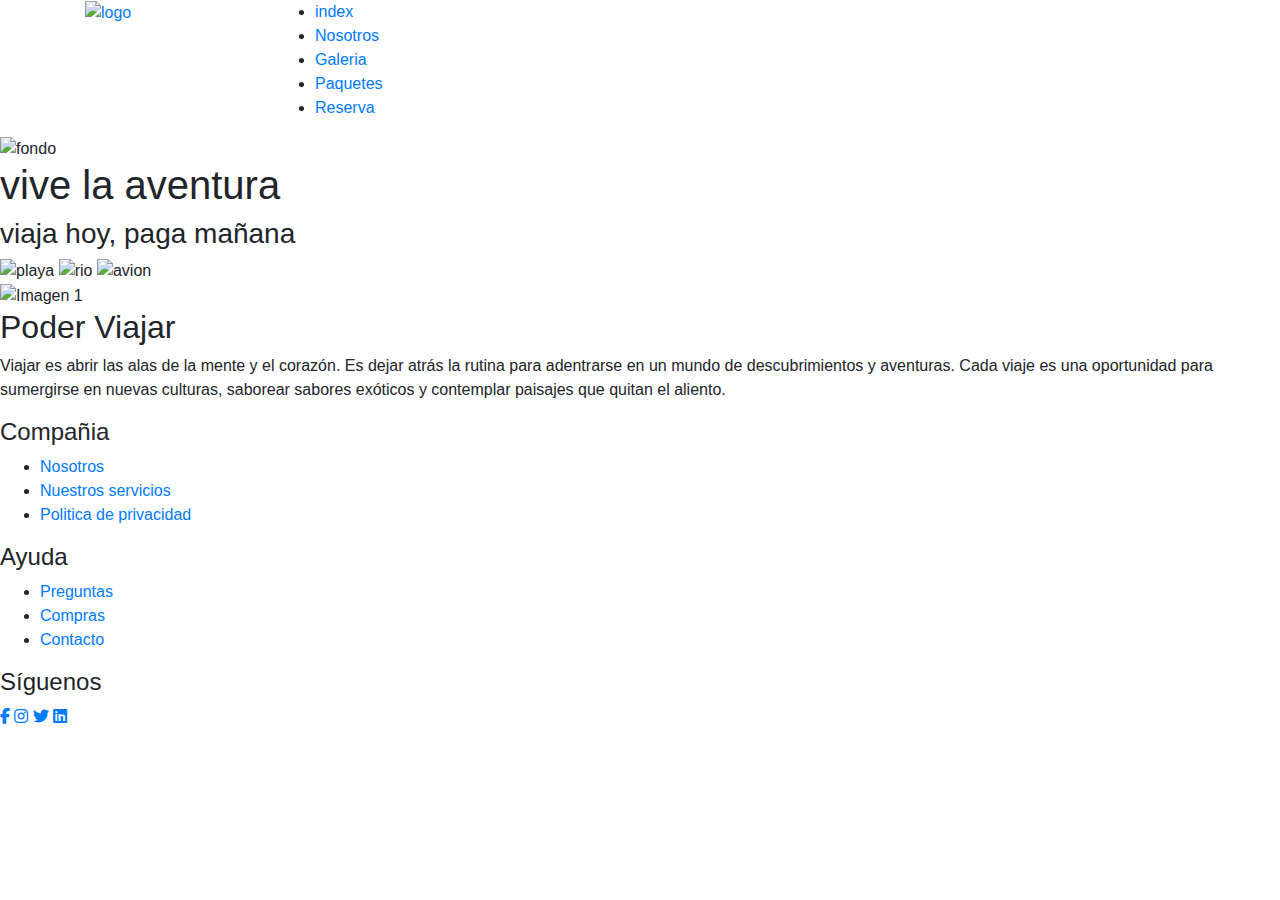
==== index.html @ 69944b61 "cambio index" ====
<!DOCTYPE html>
<html lang="es">
<head>
    <meta charset="UTF-8">
    <meta name="viewport" content="width=device-width, initial-scale=1.0">
    <title>index</title>
   
    <link rel="shortcut icon" href="../imagenes/logo.jpg" type="image/x-icon">
    <link rel="stylesheet" href="https://cdnjs.cloudflare.com/ajax/libs/font-awesome/6.2.1/css/all.min.css">
    <link rel="stylesheet" href="https://stackpath.bootstrapcdn.com/bootstrap/4.3.1/css/bootstrap.min.css" integrity="sha384-ggOyR0iXCbMQv3Xipma34MD+dH/1fQ784/j6cY/iJTQUOhcWr7x9JvoRxT2MZw1T" crossorigin="anonymous">
    <link rel="stylesheet" href="../turismo2.0/css/inicio.css">
    <script src="https://stackpath.bootstrapcdn.com/bootstrap/4.3.1/js/bootstrap.min.js" integrity="sha384-JjSmVgyd0p3pXB1rRibZUAYoIIy6OrQ6VrjIEaFf/nJGzIxFDsf4x0xIM+B07jRM" crossorigin="anonymous"></script>


<body>
    <header>
        <div class="container">
          <div class="row">
            <div class="col-md-2">
              <a href="./index.html" target="_blank" class="logo">
                <img src="../turismo2.0/imagenes/logo.jpg" alt="logo">
              </a>
            </div>
            <div class="col-md-10">
              <nav>
                <ul>
                  <li><a href="./index.html" target="blank" class="index-link">index</a></li>
                  <li><a href="../turismo2.0/html/nosotros.html" target="blank" class="Nosotros-link">Nosotros</a></li>
                  <li><a href="../turismo2.0/html/galeria.html" target="blank" class="Galeria-link">Galeria</a></li>
                  <li><a href="../turismo2.0/html/paquetes.html" target="blank" class="Paquetes-link">Paquetes</a></li>
                  <li><a href="../turismo2.0/html/reserva.html" target="blank" class="Reserva">Reserva</a></li>
                </ul>
              </nav>
            </div>
          </div>
        </div>
      </header>


    
    <main >
        <section id="titulo1">
            <div class="imagen-con-titulo">
                <img src="../turismo2.0/imagenes/fondoDeInicio.jpeg" alt="fondo">
                <h1>vive la aventura</h1>
                <h3>viaja hoy, paga mañana</h3>
            </div>
        </section>

        <section id="4imagenes" class="grid">

            <div class="images">
            <img src="../turismo2.0/imagenes/4iamgene1.jpg"alt="playa">
            <img src="../turismo2.0/imagenes/4imagenes2.jpg" alt="rio">
            <img src="../turismo2.0/imagenes/4imagenes3.jpg" alt="avion">
            </div>
         </section>
        <section id="titulo2">
            <div class="containerTitulo2">
                <div class="imagen-con-titulo">
                    <img src="../turismo2.0/imagenes/titulo2.jpg" alt="Imagen 1">
                    <h2>Poder   Viajar</h2>
                </div>
                
                <p>
                    Viajar es abrir las alas de la mente y el corazón.
                    Es dejar atrás la rutina para adentrarse 
                    en un mundo de descubrimientos y aventuras. 
                    Cada viaje es una oportunidad para sumergirse en nuevas culturas, 
                    saborear sabores exóticos y contemplar paisajes que quitan el aliento.
                </p>
               
            </div>
        </section>


    </main>

    <footer class="footer">
        <div class="containerFooter">
            <div class="footer-row">
                <div class="footer-links">
                    <h4>Compañia</h4>
                    <ul>
                        <li><a href="#">Nosotros</a></li>
                        <li><a href="#">Nuestros servicios</a></li>
                        <li><a href="#">Politica de privacidad</a></li>
                    </ul>
                </div>
                <div class="footer-links">
                    <h4>Ayuda</h4>
                    <ul>
                        <li><a href="#">Preguntas</a></li>
                        <li><a href="#">Compras</a></li>
                        <li><a href="#">Contacto</a></li>
                    </ul>
                </div>
                <div class="footer-links">
                    <h4>Síguenos</h4>
                    <div class="social-link">
                        <a href="#"><i class="fab fa-facebook-f"></i></a>
                        <a href="#"><i class="fab fa-instagram"></i></a>
                        <a href="#"><i class="fab fa-twitter"></i></a>
                        <a href="#"><i class="fab fa-linkedin"></i></a>
                    </div>
                </div>
            </div>
        </div>
    </footer>
</body>
</html>
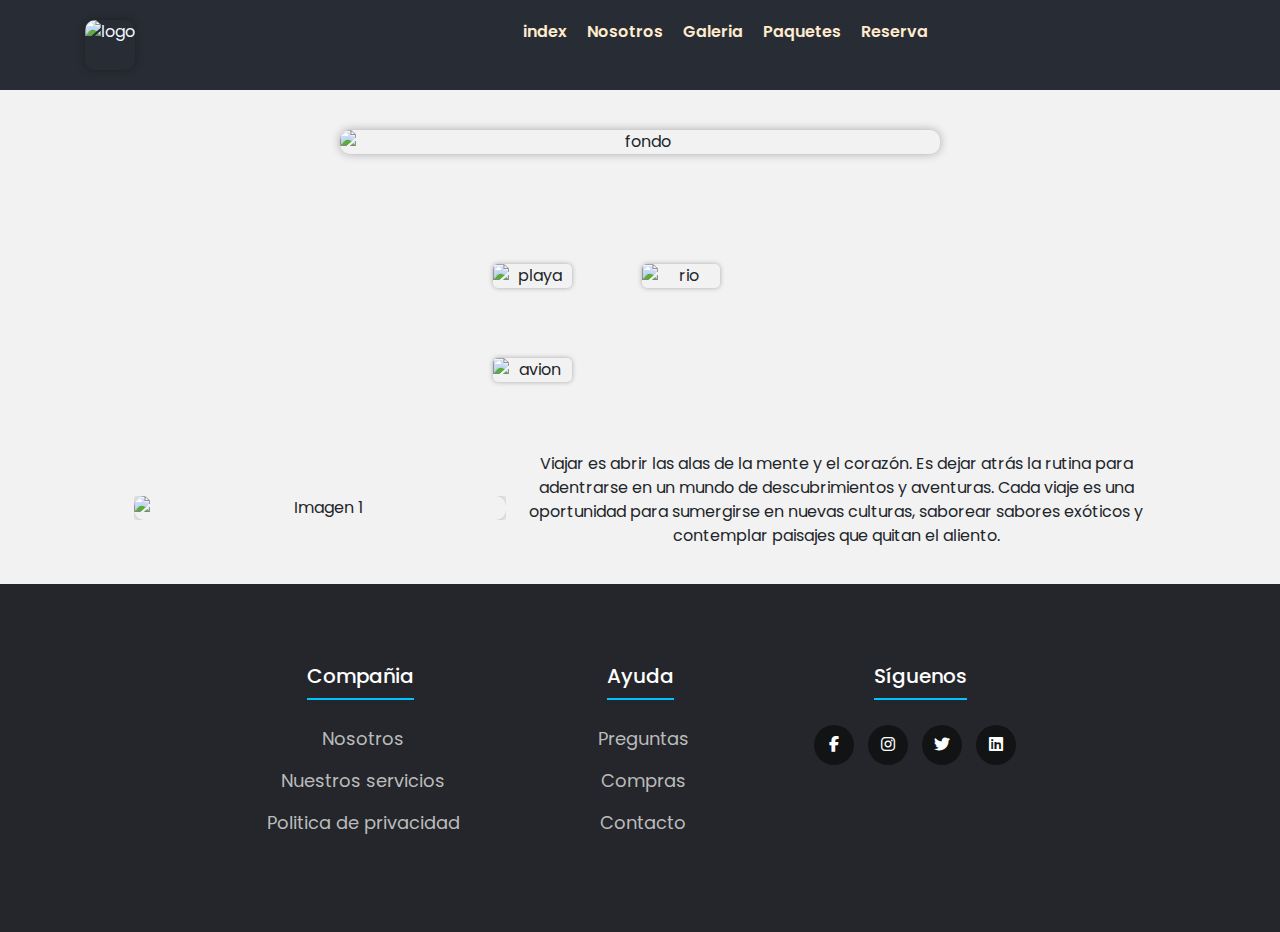
==== commit b0ce5a92: "cambiando css a uno solo" ====
--- a/index.html
+++ b/index.html
@@ -8,7 +8,7 @@
     <link rel="shortcut icon" href="../imagenes/logo.jpg" type="image/x-icon">
     <link rel="stylesheet" href="https://cdnjs.cloudflare.com/ajax/libs/font-awesome/6.2.1/css/all.min.css">
     <link rel="stylesheet" href="https://stackpath.bootstrapcdn.com/bootstrap/4.3.1/css/bootstrap.min.css" integrity="sha384-ggOyR0iXCbMQv3Xipma34MD+dH/1fQ784/j6cY/iJTQUOhcWr7x9JvoRxT2MZw1T" crossorigin="anonymous">
-    <link rel="stylesheet" href="../turismo2.0/css/inicio.css">
+    <link rel="stylesheet" href="./css/style.css">
     <script src="https://stackpath.bootstrapcdn.com/bootstrap/4.3.1/js/bootstrap.min.js" integrity="sha384-JjSmVgyd0p3pXB1rRibZUAYoIIy6OrQ6VrjIEaFf/nJGzIxFDsf4x0xIM+B07jRM" crossorigin="anonymous"></script>
 
 
@@ -25,10 +25,10 @@
               <nav>
                 <ul>
                   <li><a href="./index.html" target="blank" class="index-link">index</a></li>
-                  <li><a href="../turismo2.0/html/nosotros.html" target="blank" class="Nosotros-link">Nosotros</a></li>
-                  <li><a href="../turismo2.0/html/galeria.html" target="blank" class="Galeria-link">Galeria</a></li>
-                  <li><a href="../turismo2.0/html/paquetes.html" target="blank" class="Paquetes-link">Paquetes</a></li>
-                  <li><a href="../turismo2.0/html/reserva.html" target="blank" class="Reserva">Reserva</a></li>
+                  <li><a href="./html/nosotros.html" target="blank" class="Nosotros-link">Nosotros</a></li>
+                  <li><a href="./html/galeria.html" target="blank" class="Galeria-link">Galeria</a></li>
+                  <li><a href="./html/paquetes.html" target="blank" class="Paquetes-link">Paquetes</a></li>
+                  <li><a href="./html/reserva.html" target="blank" class="Reserva">Reserva</a></li>
                 </ul>
               </nav>
             </div>
--- a/css/style.css
+++ b/css/style.css
@@ -0,0 +1,482 @@
+/* Estilos generales */
+
+
+@import url('https://fonts.googleapis.com/css2?family=Poppins:ital,wght@0,100;0,200;0,300;0,400;0,500;0,600;0,700;0,800;0,900;1,100;1,200;1,300;1,400;1,500;1,600;1,700;1,800;1,900&family=Roboto:ital,wght@0,100;0,300;0,400;0,500;0,700;0,900;1,100;1,300;1,400;1,500;1,700;1,900&display=swap');
+
+
+*{
+    padding: 0;
+    margin: 0;
+    box-sizing: border-box;
+}
+
+
+body {
+    background-color: #f2f2f2; /* Fondo claro para toda la página */
+    font-family: "Poppins", sans-serif;
+    margin: 0;
+    text-align: center; /* Cambia todo el contenido del cuerpo para que esté centrado */
+    padding: 0; /* Asegura que no haya espacio alrededor del cuerpo */
+}
+
+a {
+    text-decoration: none;
+    color: aliceblue;
+}
+
+
+
+/*header estilos*/
+header {
+
+    min-height: 70px;
+    display: flex;
+    background-color: #282C34;
+    justify-content: center; /* Centra horizontalmente los elementos hijos */
+    align-items: center;
+    padding: 20px;
+}
+
+.logo img {
+    width: 50px;
+    height: 50px;
+    margin-right: 11px;
+}
+
+
+
+
+
+
+
+nav ul {
+    display: flex;
+    justify-content: center; /* Asegura que los enlaces de navegación estén centrados */
+    padding: 0;
+    list-style: none; /* Elimina los puntos de lista */
+}
+
+nav a {
+    font-weight: 600;
+    padding-right: 20px;
+    color: blanchedalmond;
+}
+
+@media (max-width: 800px) {
+    header {
+        flex-direction: column;
+    }
+    nav {
+        padding: 10px 0;
+    }
+}
+
+
+
+img {
+    border-radius: 10px;/*pone el borde circular la imagen*/
+    box-shadow: 0px 0px 10px rgba(0, 0, 0, 0.3);
+}
+
+
+
+
+/*grid de la section de las 4 imagenes*/
+.grid {
+    display: grid;
+    grid-template-columns: repeat(3, 1fr);
+    gap: 20px;
+    display: flex;
+    justify-content: center;
+    margin: 0 auto;
+    max-width: 800px; /*  un ancho máximo para que las imágenes no se estiren demasiado */
+    
+  }
+
+
+/* Estilos para las secciones */
+section {
+    padding: 20px;
+   
+    margin: 0;
+    border: none;
+}
+
+.containerTitulo2 {
+    display: flex;
+    flex-wrap: wrap;
+    justify-content: center;
+    align-items: center;
+  }
+  
+  
+  .containerTitulo2 p {
+    width: 50%; /* ajusta el ancho del texto */
+  }
+
+
+/* Eliminar bordes de imágenes */
+img {
+    border: none; /* Elimina cualquier borde */
+    display: block; /* Elimina el espacio debajo de la imagen */
+    
+}
+
+
+#titulo1 .imagen-con-titulo {
+    display: flex;
+    justify-content: center;
+    width: 100%;
+    padding: 20px;
+    position: relative; /* Asegura que el cuadrado esté posicionado en relación a la imagen */
+  }
+  
+  #titulo1 .imagen-con-titulo img {
+    max-width: 50%;
+    height: auto;
+  }
+
+  
+
+
+/* Estilos para contenedor de imagen con título */
+
+
+.imagen-con-titulo {
+    display: flex;
+    justify-content: center;
+    position: relative;
+    overflow: hidden;
+    width: 30%; /* Ajusta el ancho de la imagen con título */
+    margin-right: 20px; /* agrega un margen derecho para separar la imagen del texto */
+  
+}
+
+.imagen-con-titulo img {
+    width: 100%;
+    height: auto;
+    transition: transform .5s ease;
+    object-fit: cover;/* Ajusta la imagen para que se ajuste al tamaño del contenedor */
+}
+
+.imagen-con-titulo:hover img {
+    transform: scale(1.1);
+}
+
+.imagen-con-titulo h1 {
+    font-size: 36px; /* Ajusta el tamaño de la fuente del título h1 */
+    
+    z-index: 1; /* Asegura que el título h1 esté encima del título h3 */
+  }
+  
+  imagen-con-titulo h3 {
+    font-size: 24px; /* Ajusta el tamaño de la fuente del título h3 */
+    top: 10%; /* Ajusta la posición del título h3 */
+    
+  }
+
+.imagen-con-titulo h3, .imagen-con-titulo h2, .imagen-con-titulo h1 {
+    position: absolute; /* Posiciona los títulos dentro del contenedor */
+    color: white; /* Color del texto */
+    background-color: rgba(0, 0, 0, 0.5); /* Fondo semitransparente */
+    padding: 10px; /* Espacio alrededor del texto */
+    border-radius: 5px; /* Esquinas redondeadas */
+    text-align: center; /* Centra el texto */
+    width: 50%; /* Ajusta el ancho del texto */
+    left: 50%; /* Centra horizontalmente */
+    top: 50%;
+    transform: translateX(-50%,-50%); /* Ajuste de posición horizontal */
+    transform: translateY(-50%); /* Ajustamos la posición vertical */
+
+    opacity: 0;
+    transition: opacity .3s ease;
+   
+}
+
+.imagen-con-titulo:hover h1, .imagen-con-titulo:hover h2, .imagen-con-titulo:hover h3 {
+    opacity: 1;
+}
+.imagen-con-titulo h1 {
+    top: 50%; /* Ajusta la posición del h2 */
+    transform: translate(-50%, -50%); 
+}
+
+.imagen-con-titulo h3 {
+    top: 25%; /* Ajusta la posición del h2 */
+    transform: translate(-50%, -50%); /
+}
+
+.imagen-con-titulo h2 {
+    top: 50%; /* Ajusta la posición del h2 */
+    transform: translate(-50%, -50%); /* Centra tanto vertical como horizontalmente */
+    font-size: 24px; /* Ajusta el tamaño de la fuente del título */
+    margin-top: 20px;
+    font-size: 28px;
+}
+
+.imagen-con-titulo p {
+    position: absolute; /* Posiciona el texto dentro del contenedor */
+    bottom: 20px; /* Ajusta la posición del texto */
+    left: 20px; /* Ajusta la posición del texto */
+    font-size: 18px; /* Ajusta el tamaño de la fuente del texto */
+    color: #fff; /* Ajusta el color del texto */
+    text-align: left; /* Alinea el texto a la izquierda */
+    padding: 10px; /* Agrega espacio entre el texto y la imagen */
+    background-color: rgba(0, 0, 0, 0.5); /* Agrega un fondo semitransparente al texto */
+    border-radius: 5px; /* Agrega esquinas redondeadas al texto */
+  }
+  
+
+/* Media queries para ajustar el tamaño de los elementos según el tamaño de la pantalla */
+@media (max-width: 768px) {
+    .imagen-con-titulo {
+       width: 30%; /* Ajusta el ancho de la imagen */
+       height: 30%; /* Ajusta la altura de la imagen */
+     }
+    .imagen-con-titulo img {
+       width: 100%; /* Ajusta el ancho de la imagen */
+       height: 100%; /* Ajusta la altura de la imagen */
+     }
+    .imagen-con-titulo h1,.imagen-con-titulo h2,.imagen-con-titulo h3 {
+       font-size: 12px; /* Ajusta el tamaño de la fuente del título */
+     }
+    .imagen-con-titulo p {
+       font-size: 5px; /* Ajusta el tamaño de la fuente del texto */
+     }
+   }
+
+
+   @media (max-width: 480px) {
+    .imagen-con-titulo {
+       width: 100%; /* Ajusta el ancho de la imagen */
+       height: 100%; /* Ajusta la altura de la imagen */
+     }
+    .imagen-con-titulo img {
+       width: 100%; /* Ajusta el ancho de la imagen */
+       height: 100%; /* Ajusta la altura de la imagen */
+     }
+    .imagen-con-titulo h1,.imagen-con-titulo h2,.imagen-con-titulo h3 {
+       font-size: 14px; /* Ajusta el tamaño de la fuente del título */
+     }
+    .imagen-con-titulo p {
+       font-size: 5px; /* Ajusta el tamaño de la fuente del texto */
+     }
+   }
+
+.grid {
+    display: flex;
+    flex-wrap: wrap;
+    justify-content: center;
+    gap: 40px; /* Agrega un espacio entre las imágenes */
+  }
+  
+  .grid img {
+    width: 30%; /* Reduce el ancho de cada imagen para que quepan en la misma fila */
+    margin: 30px; /* Agrega un poco de espacio entre las imágenes */
+    border-radius: 5px;
+    box-shadow: 0px 0px 5px rgba(0, 0, 0, 0.3);
+  }
+
+/*imagenes segundo texto*/
+.images {
+    display: flex;
+    flex-wrap: wrap;
+    gap: 10px;
+    margin-top: 20px;
+}
+
+.images img {
+    width: calc(25% - 10px);
+    border-radius: 5px;
+    box-shadow: 0px 0px 5px rgba(0, 0, 0, 0.3);
+}
+
+
+
+
+
+
+
+
+
+
+/* nosotros */
+
+
+
+
+.contenedor-imagen-texto {
+    display: flex;
+    flex-direction: row;
+    align-items: center;
+    margin-bottom: 40px;
+    max-width: 1200px;
+    margin: 0 auto;
+    justify-content: flex-start;/* Ajusta los elementos a la derecha */
+    margin-left: 100px; /* Agrega un margen izquierdo de 50px */
+
+}
+
+.contenedor-imagen-texto img {
+    width: 300px; /* Reducimos el ancho de la imagen */
+    height: 200px; /* Reducimos la altura de la imagen */
+    object-fit: cover; /* Hacemos que la imagen se ajuste al tamaño del contenedor */
+    margin-right: 20px; /* Agregamos un margen derecho a la imagen para separarla del texto */
+    margin-right: 20px;
+    border-radius: 10px;
+    box-shadow: 0px 0px 10px rgba(0, 0, 0, 0.3)
+    
+}
+
+.texto-imagen {
+    flex: 1; /* Hacemos que el texto ocupe el espacio restante */
+    font-size:15px; /* Ajusta el tamaño del texto */
+    margin-bottom: 20px; /* Ajusta el margen inferior del texto */
+}
+
+.containerTitulo2 {
+    display: flex;
+    flex-wrap: wrap;
+    justify-content: center;
+    align-items: center;
+}
+
+
+.containerTitulo2 p {
+    width: 50%; /* Ajusta el ancho del texto */
+}
+
+.titulo2, .titulo3 {
+    display: grid;
+    grid-template-columns: 1fr;
+    align-items: center;
+    margin-bottom: 50px;
+    text-align:left; /* Ajusta el texto a la derecha */
+}
+
+
+.titulo2 img, .titulo3 img {
+    margin-bottom: 20px;
+}
+
+
+/* Footer */
+
+.footer{
+    background-color: #24262B;
+    padding: 80px;
+}
+
+.footer-row{
+    display: flex;
+    flex-wrap: wrap;
+}
+.footer-links{
+    width: 25%;
+    padding: 0 15px;
+}
+.footer-links h4{
+    font-size: 20px;
+    color: #FFFFFF;
+    margin-bottom: 25px;
+    font-weight: 500;
+    border-bottom: 2px solid #00C3FF;
+    padding-bottom: 10px;
+    display:inline-block ;
+}
+
+.footer-links ul li a
+{
+    font-size: 18px;
+    text-decoration: none;
+    color: #BBBBBB;
+    display: block;
+    margin-bottom:15PX ;
+    transition: all.3s ease;
+}
+.footer {
+    background-color: #24262B;
+    padding: 80px;
+    text-align: center; /* Centra el contenido del pie de página */
+}
+
+.footer-row {
+    display: flex;
+    flex-wrap: wrap;
+    justify-content: center; /* Centra las filas dentro del pie de página */
+}
+
+.footer-links {
+    width: 25%;
+    padding: 0 15px;
+}
+
+.footer-links h4 {
+    font-size: 20px;
+    color: #FFFFFF;
+    margin-bottom: 25px;
+    font-weight: 500;
+    border-bottom: 2px solid #00C3FF;
+    padding-bottom: 10px;
+}
+.footer-links ul {
+    list-style: none; /* Elimina los puntos de lista */
+    padding: 0;
+}
+
+.footer-links ul li a {
+    font-size: 18px;
+    text-decoration: none;
+    color: #BBBBBB;
+    display: block;
+    margin-bottom: 15px;
+    transition: all 0.3s ease;
+}
+
+.footer-links ul li {
+    color: #FFFFFF;
+    padding-left: 6px;
+}
+
+.social-link a {
+    display: inline-block;
+    min-height: 40px;
+    width: 40px;
+    background-color: rgba(0, 0, 0, 0.5);
+    margin: 0 10px 10px 0;
+    text-align: center;
+    line-height: 40px;
+    border-radius: 50%;
+    color: #FFFFFF;
+    transition: all 0.5s ease;
+}
+
+/* Estilos adicionales */
+.footer-links ul li a {
+    font-size: 18px;
+    color: #BBBBBB; /* Color del texto */
+    text-decoration: none; /* Sin subrayado */
+    display: block; /* Display en bloque */
+    margin-bottom: 15px; /* Margen inferior */
+    transition: all 0.3s ease; /* Transición suave */
+}
+
+.footer-links ul li a:hover {
+    color: #FFFFFF; /* Color del texto al pasar el ratón */
+}
+
+.social-link a:hover {
+    background-color: #00C3FF; /* Color de fondo al pasar el ratón */
+}
+
+@media (max-width: 991px) {
+    .footer-row {
+        text-align: center; /* Alineación del texto */
+    }
+    .footer-links {
+        width: 100%; /* Ancho completo */
+        margin-bottom: 30px; /* Margen inferior */
+    }
+}
+
+
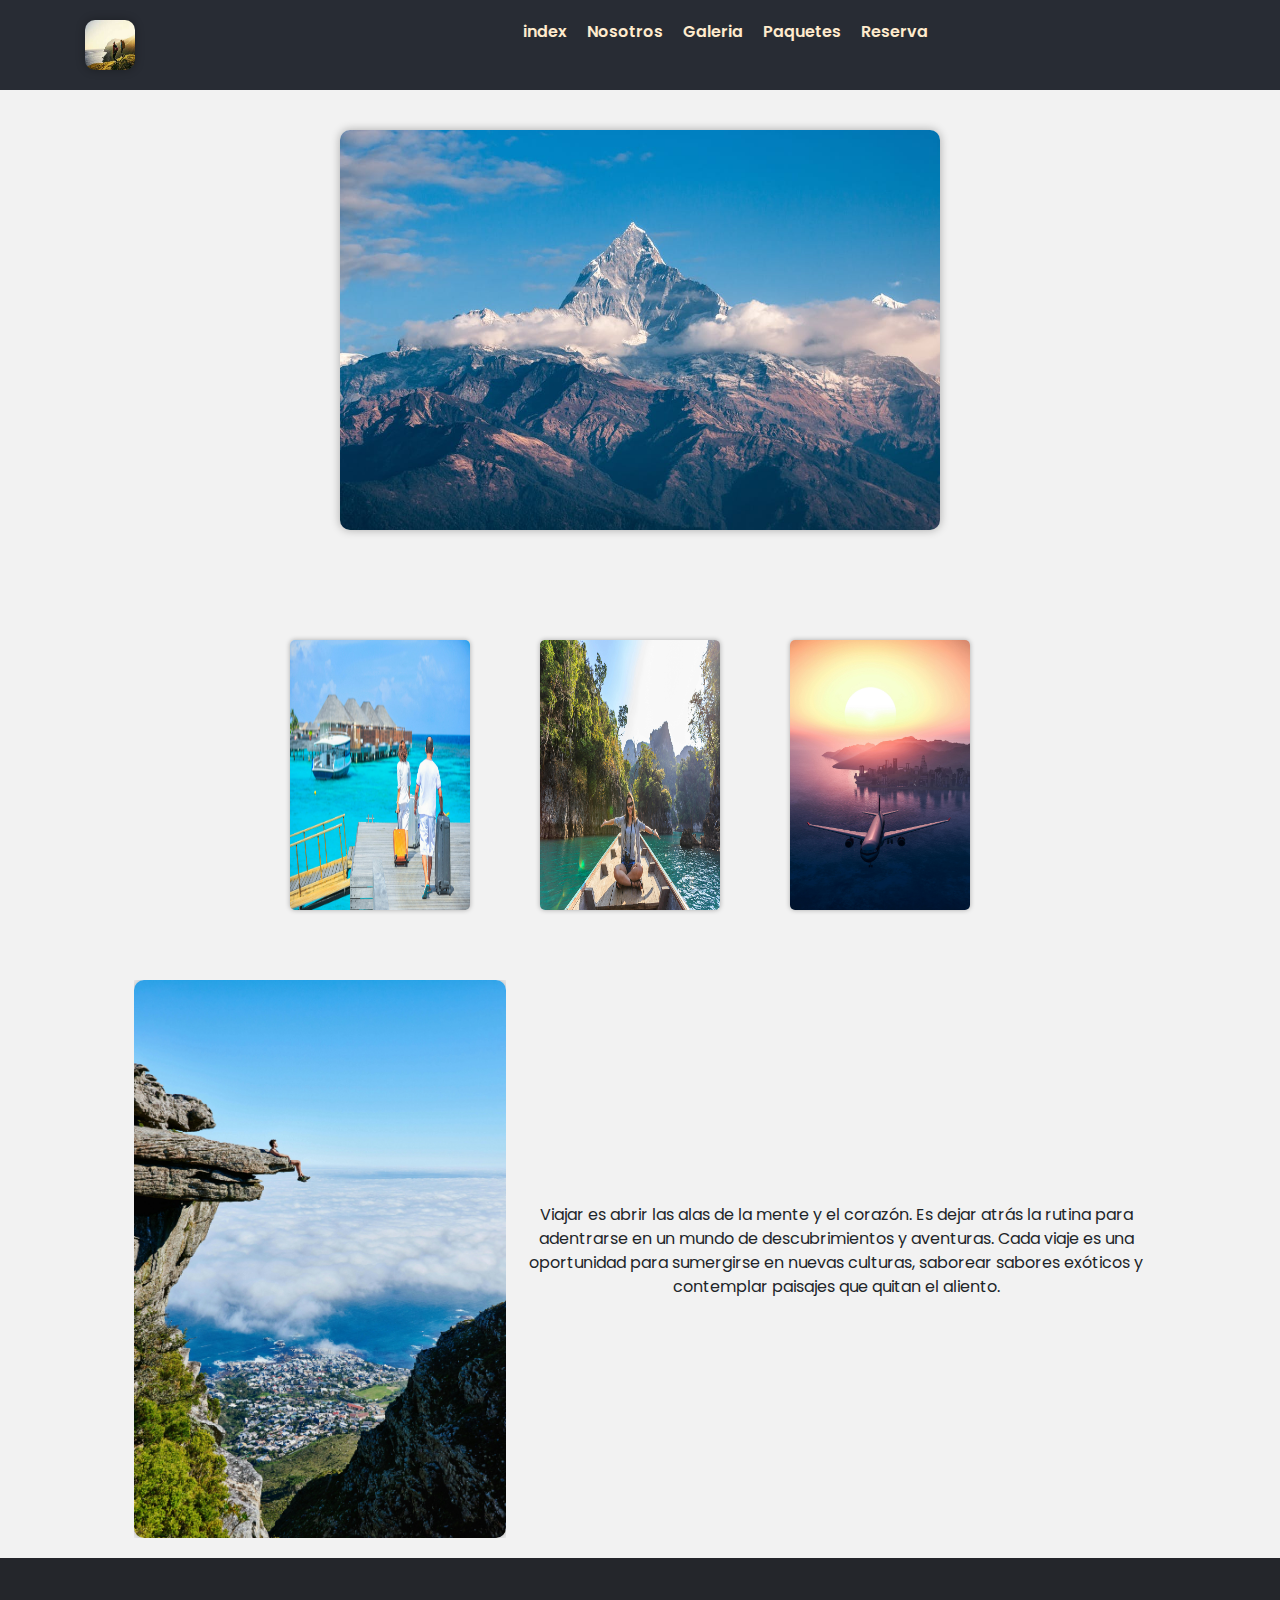
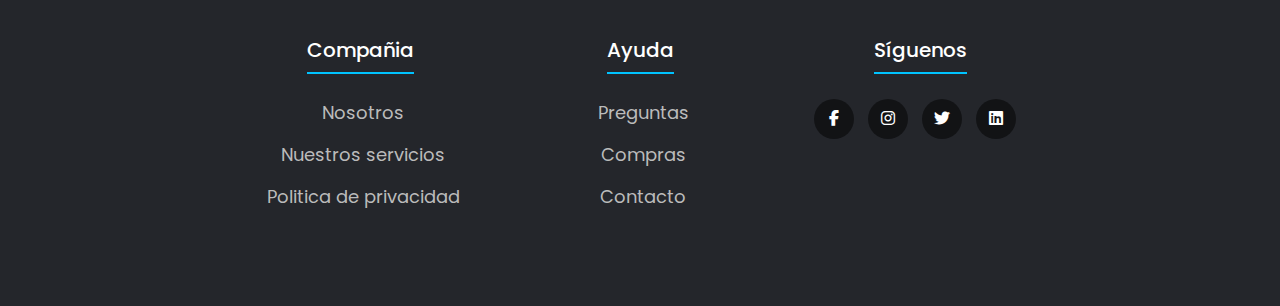
==== commit 05849298: "arreglando css" ====
--- a/index.html
+++ b/index.html
@@ -8,7 +8,7 @@
     <link rel="shortcut icon" href="../imagenes/logo.jpg" type="image/x-icon">
     <link rel="stylesheet" href="https://cdnjs.cloudflare.com/ajax/libs/font-awesome/6.2.1/css/all.min.css">
     <link rel="stylesheet" href="https://stackpath.bootstrapcdn.com/bootstrap/4.3.1/css/bootstrap.min.css" integrity="sha384-ggOyR0iXCbMQv3Xipma34MD+dH/1fQ784/j6cY/iJTQUOhcWr7x9JvoRxT2MZw1T" crossorigin="anonymous">
-    <link rel="stylesheet" href="./css/style.css">
+    <link rel="stylesheet" href="css/style.css">
     <script src="https://stackpath.bootstrapcdn.com/bootstrap/4.3.1/js/bootstrap.min.js" integrity="sha384-JjSmVgyd0p3pXB1rRibZUAYoIIy6OrQ6VrjIEaFf/nJGzIxFDsf4x0xIM+B07jRM" crossorigin="anonymous"></script>
 
 
@@ -18,7 +18,7 @@
           <div class="row">
             <div class="col-md-2">
               <a href="./index.html" target="_blank" class="logo">
-                <img src="../turismo2.0/imagenes/logo.jpg" alt="logo">
+                <img src="./imagenes/logo.jpg" alt="logo">
               </a>
             </div>
             <div class="col-md-10">
@@ -41,7 +41,7 @@
     <main >
         <section id="titulo1">
             <div class="imagen-con-titulo">
-                <img src="../turismo2.0/imagenes/fondoDeInicio.jpeg" alt="fondo">
+                <img src="./imagenes/fondoDeInicio.jpeg" alt="fondo">
                 <h1>vive la aventura</h1>
                 <h3>viaja hoy, paga mañana</h3>
             </div>
@@ -50,15 +50,15 @@
         <section id="4imagenes" class="grid">
 
             <div class="images">
-            <img src="../turismo2.0/imagenes/4iamgene1.jpg"alt="playa">
-            <img src="../turismo2.0/imagenes/4imagenes2.jpg" alt="rio">
-            <img src="../turismo2.0/imagenes/4imagenes3.jpg" alt="avion">
+            <img src="./imagenes/4iamgene1.jpg"alt="playa">
+            <img src=".//imagenes/4imagenes2.jpg" alt="rio">
+            <img src="./imagenes/4imagenes3.jpg" alt="avion">
             </div>
          </section>
         <section id="titulo2">
             <div class="containerTitulo2">
                 <div class="imagen-con-titulo">
-                    <img src="../turismo2.0/imagenes/titulo2.jpg" alt="Imagen 1">
+                    <img src="./imagenes/titulo2.jpg" alt="Imagen 1">
                     <h2>Poder   Viajar</h2>
                 </div>
                 
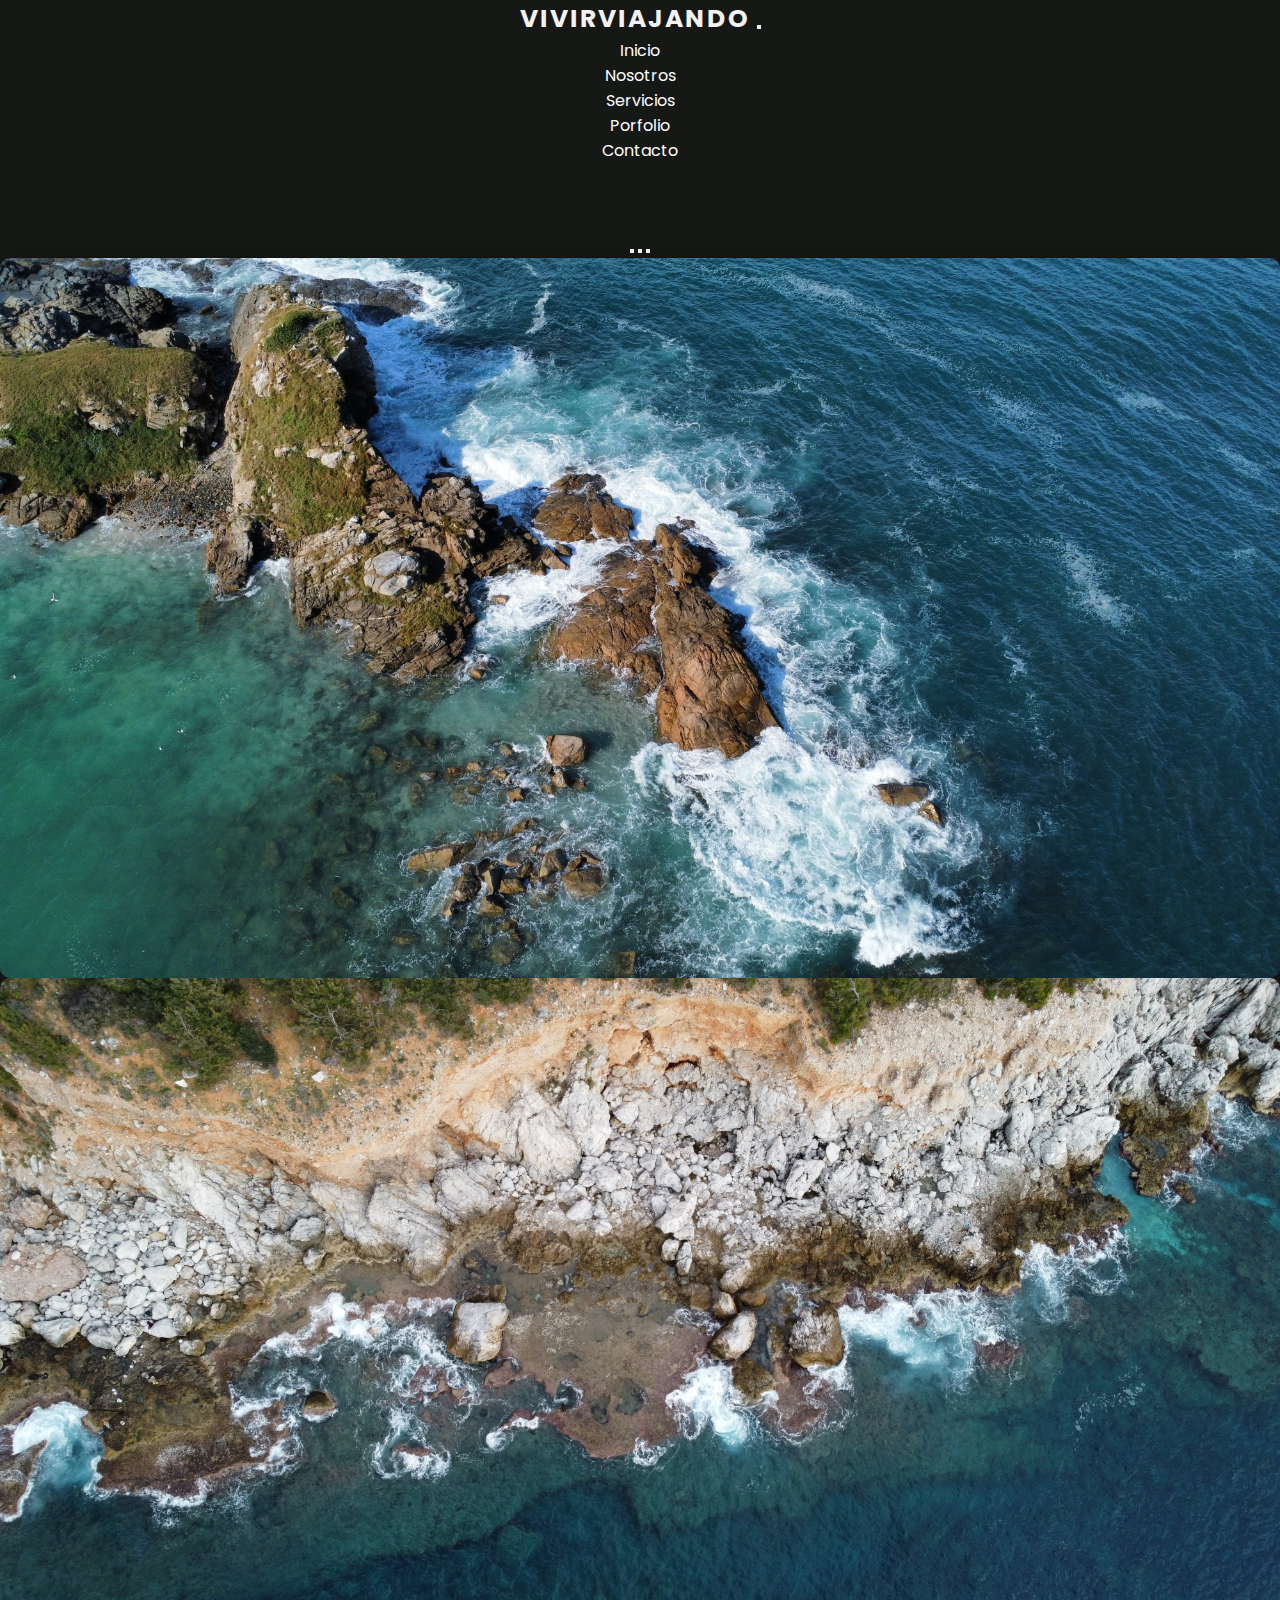
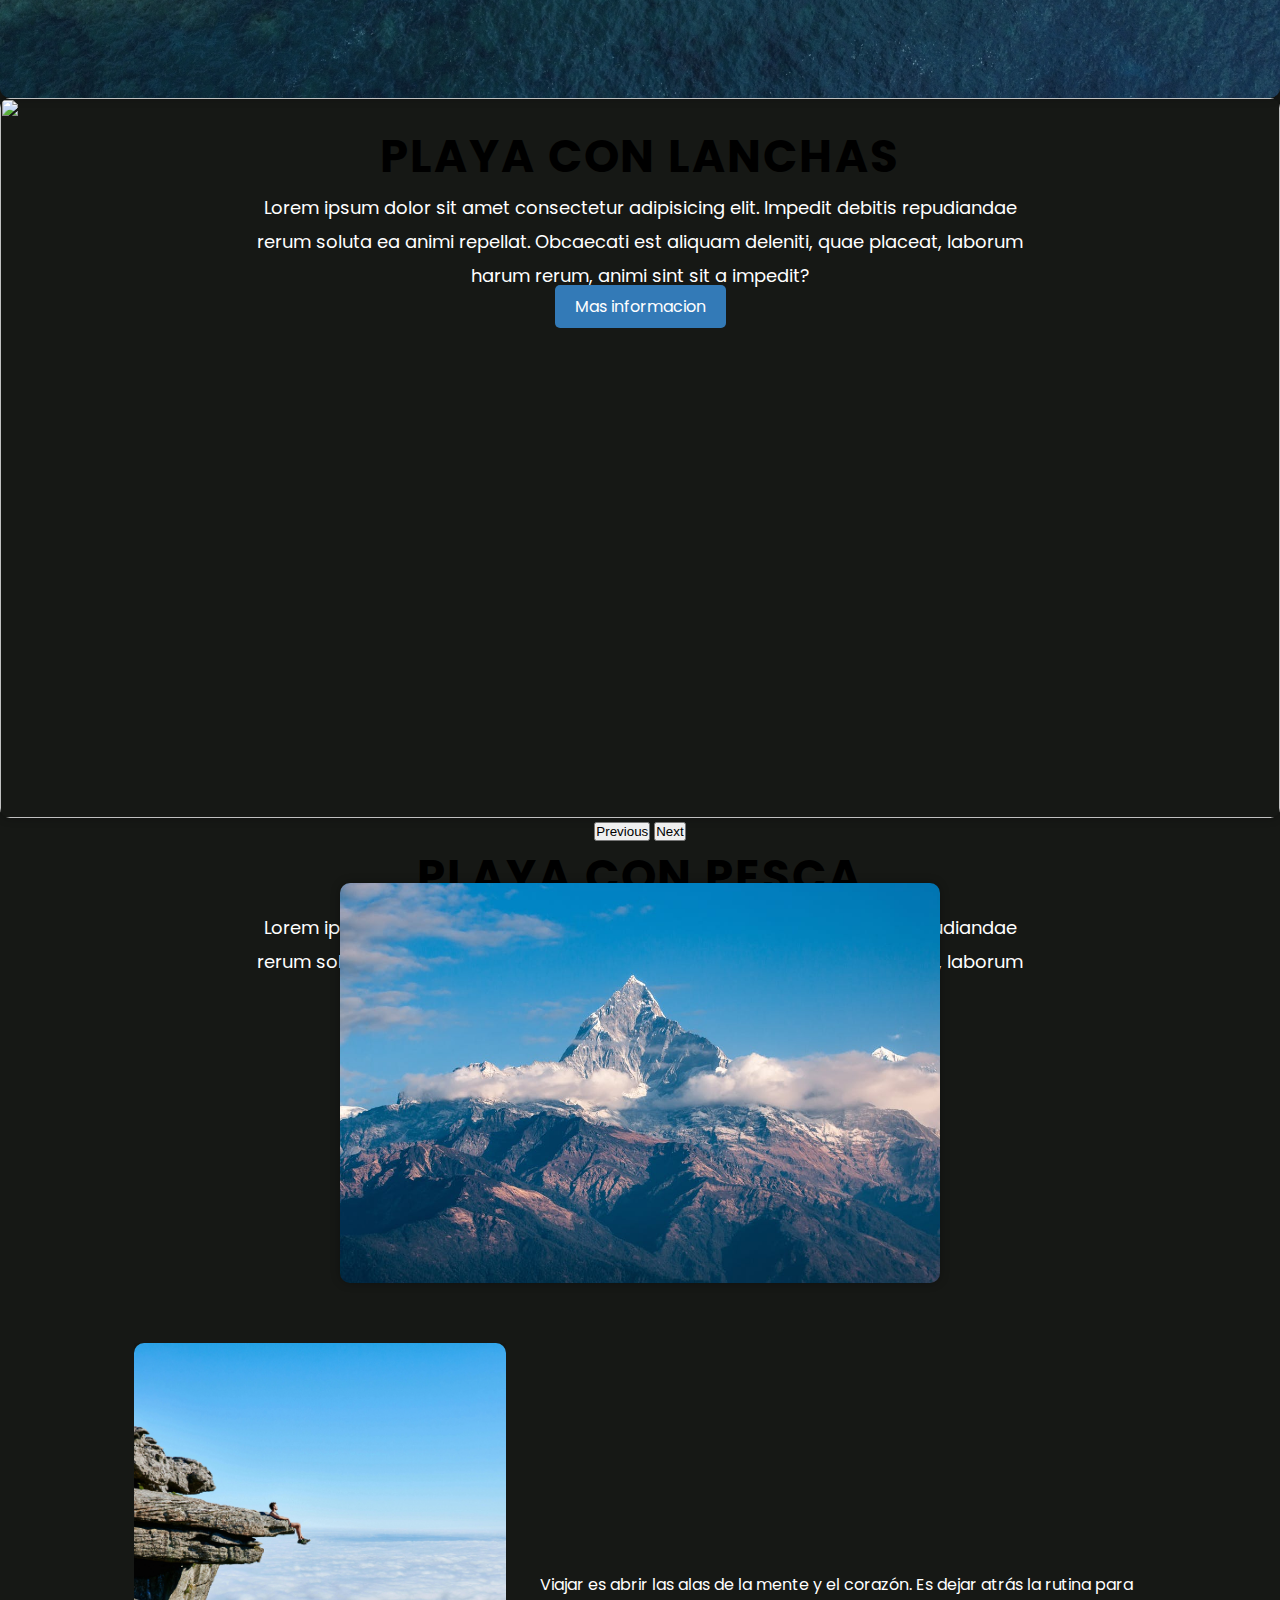
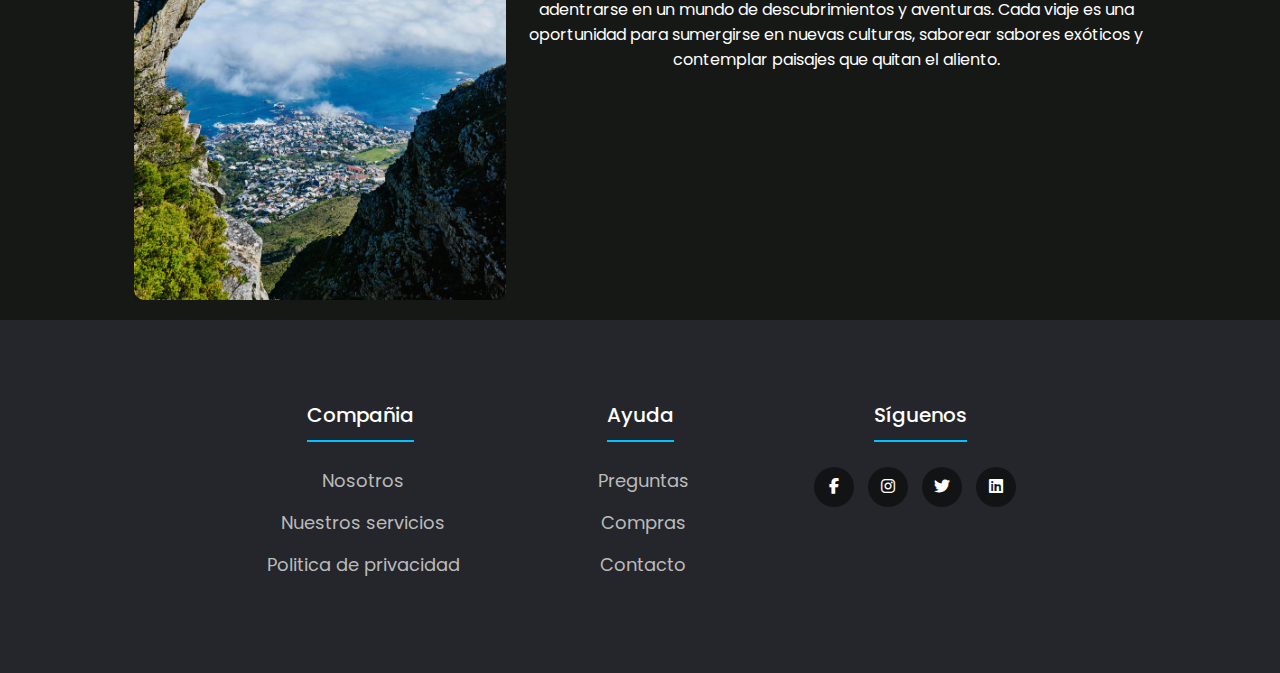
==== commit 018f4a70: "cambio de proyecto" ====
--- a/index.html
+++ b/index.html
@@ -1,81 +1,161 @@
 <!DOCTYPE html>
-<html lang="es">
+<html lang="en">
+<!--divinectorweb.com-->
+
 <head>
     <meta charset="UTF-8">
+    <meta http-equiv="X-UA-Compatible" content="IE=edge">
     <meta name="viewport" content="width=device-width, initial-scale=1.0">
-    <title>index</title>
-   
-    <link rel="shortcut icon" href="../imagenes/logo.jpg" type="image/x-icon">
-    <link rel="stylesheet" href="https://cdnjs.cloudflare.com/ajax/libs/font-awesome/6.2.1/css/all.min.css">
-    <link rel="stylesheet" href="https://stackpath.bootstrapcdn.com/bootstrap/4.3.1/css/bootstrap.min.css" integrity="sha384-ggOyR0iXCbMQv3Xipma34MD+dH/1fQ784/j6cY/iJTQUOhcWr7x9JvoRxT2MZw1T" crossorigin="anonymous">
-    <link rel="stylesheet" href="css/style.css">
-    <script src="https://stackpath.bootstrapcdn.com/bootstrap/4.3.1/js/bootstrap.min.js" integrity="sha384-JjSmVgyd0p3pXB1rRibZUAYoIIy6OrQ6VrjIEaFf/nJGzIxFDsf4x0xIM+B07jRM" crossorigin="anonymous"></script>
+    <title>Inicio</title>
 
 
+    <link rel="stylesheet" href="https://cdnjs.cloudflare.com/ajax/libs/font-awesome/6.2.1/css/all.min.css">
+    <link href="https://cdn.jsdelivr.net/npm/bootstrap@5.3.0-alpha1/dist/css/bootstrap.min.css" rel="stylesheet"
+        integrity="sha384-GLhlTQ8iRABdZLl6O3oVMWSktQOp6b7In1Zl3/Jr59b6EGGoI1aFkw7cmDA6j6gD" crossorigin="anonymous">
+    <link rel="stylesheet" href="https://cdn.jsdelivr.net/npm/bootstrap-icons@1.7.2/font/bootstrap-icons.css">
+    <link rel="stylesheet" href="css/style.css">
+</head>
+
 <body>
-    <header>
-        <div class="container">
-          <div class="row">
-            <div class="col-md-2">
-              <a href="./index.html" target="_blank" class="logo">
-                <img src="./imagenes/logo.jpg" alt="logo">
-              </a>
-            </div>
-            <div class="col-md-10">
-              <nav>
-                <ul>
-                  <li><a href="./index.html" target="blank" class="index-link">index</a></li>
-                  <li><a href="./html/nosotros.html" target="blank" class="Nosotros-link">Nosotros</a></li>
-                  <li><a href="./html/galeria.html" target="blank" class="Galeria-link">Galeria</a></li>
-                  <li><a href="./html/paquetes.html" target="blank" class="Paquetes-link">Paquetes</a></li>
-                  <li><a href="./html/reserva.html" target="blank" class="Reserva">Reserva</a></li>
-                </ul>
-              </nav>
-            </div>
-          </div>
-        </div>
-      </header>
 
 
-    
-    <main >
-        <section id="titulo1">
-            <div class="imagen-con-titulo">
-                <img src="./imagenes/fondoDeInicio.jpeg" alt="fondo">
-                <h1>vive la aventura</h1>
-                <h3>viaja hoy, paga mañana</h3>
+    <nav class="navbar navbar-expand-lg navbar-dark bg-dark fixed-top">
+
+        <div class="container">
+
+            <a href="#" class="navbar-brand"> <span class="text-prima"> Vivir</span>Viajando </a>
+
+            <button class="navbar-toggler" type="button" data-bs-toggle="collapse" data-bs-target="#navbarS"
+                aria-controls="nabarS" aria-expanded="false" aria-label="Toogle navigation">
+
+                <span class="navbar-toggler-icon"></span>
+            </button>
+
+            <div class="collapse navbar-collapse" id="navbarS">
+                <ul class="navbar-nav ms-auto mb-lg-0">
+                    <li class="nav-item">
+                        <a href="/index.html" class="nav-link">
+                            Inicio
+                        </a>
+                    </li>
+                    <li class="nav-item">
+                        <a href="./html/nosotros.html" class="nav-link">
+                            Nosotros
+                        </a>
+                    </li>
+                    <li class="nav-item">
+                        <a href="./html/paquetes.html" class="nav-link">
+                            Servicios
+                        </a>
+                    </li>
+                    <li class="nav-item">
+                        <a href="#" class="nav-link">
+                            Porfolio
+                        </a>
+                    </li>
+                    <li class="nav-item">
+                        <a href="./html/contact.html" class="nav-link">
+                            Contacto
+                        </a>
+                    </li>
+                </ul>
+
             </div>
-        </section>
 
-        <section id="4imagenes" class="grid">
+        </div>
 
-            <div class="images">
-            <img src="./imagenes/4iamgene1.jpg"alt="playa">
-            <img src=".//imagenes/4imagenes2.jpg" alt="rio">
-            <img src="./imagenes/4imagenes3.jpg" alt="avion">
+    </nav>
+<main >
+    <div id="carouselE" class="carousel slide" data-bs-ride="carousel">
+        <div class="carousel-indicators">
+            <button type="button" data-bs-target="#carouselE" data-bs-slide-to="0" class="active" aria-current="true"
+                aria-label="Slide 1"></button>
+            <button type="button" data-bs-target="#carouselE" data-bs-slide-to="1" aria-current="true"
+                aria-label="Slide 2"></button>
+            <button type="button" data-bs-target="#carouselE" data-bs-slide-to="2" aria-current="true"
+                aria-label="Slide 3"></button>
+        </div>
+        <div class="carousel-inner">
+            <div class="carousel-item active">
+                <img src="img/home-1.jpg" class="d-block w-100" alt="">
+                <div class="carousel-caption">
+                    <h5>Playa con buseo</h5>
+                    <p>
+                        Lorem ipsum dolor sit amet consectetur adipisicing elit.
+                        Impedit debitis repudiandae rerum soluta ea animi repellat.
+                        Obcaecati est aliquam deleniti, quae placeat, laborum harum rerum,
+                        animi sint sit a impedit?
+                    </p>
+                    <a href="#" class="btn btn-primary mt-3">Mas informacion</a>
+                </div>
             </div>
-         </section>
-        <section id="titulo2">
-            <div class="containerTitulo2">
-                <div class="imagen-con-titulo">
-                    <img src="./imagenes/titulo2.jpg" alt="Imagen 1">
-                    <h2>Poder   Viajar</h2>
+            <div class="carousel-item">
+                <img src="img/home-2.jpg" class="d-block w-100" alt="">
+                <div class="carousel-caption">
+                    <h5>Playa con lanchas</h5>
+                    <p>
+                        Lorem ipsum dolor sit amet consectetur adipisicing elit.
+                        Impedit debitis repudiandae rerum soluta ea animi repellat.
+                        Obcaecati est aliquam deleniti, quae placeat, laborum harum rerum,
+                        animi sint sit a impedit?
+                    </p>
+                    <a href="#" class="btn btn-primary mt-3">Mas informacion</a>
                 </div>
-                
-                <p>
-                    Viajar es abrir las alas de la mente y el corazón.
-                    Es dejar atrás la rutina para adentrarse 
-                    en un mundo de descubrimientos y aventuras. 
-                    Cada viaje es una oportunidad para sumergirse en nuevas culturas, 
-                    saborear sabores exóticos y contemplar paisajes que quitan el aliento.
-                </p>
-               
             </div>
-        </section>
+            <div class="carousel-item">
+                <img src="img/home-3.jpg" class="d-block w-100" alt="">
+                <div class="carousel-caption">
+                    <h5>Playa con pesca</h5>
+                    <p>
+                        Lorem ipsum dolor sit amet consectetur adipisicing elit.
+                        Impedit debitis repudiandae rerum soluta ea animi repellat.
+                        Obcaecati est aliquam deleniti, quae placeat, laborum harum rerum,
+                        animi sint sit a impedit?
+                    </p>
+                    <a href="#" class="btn btn-primary mt-3">Mas informacion</a>
+                </div>
+            </div>
+        </div>
+        <button class="carousel-control-prev" type="button" data-bs-target="#carouselE" data-bs-slide="prev">
+            <span class="carousel-control-prev-icon" aria-hidden="true"></span>
+            <span class="visually-hidden"> Previous</span>
+        </button>
+        <button class="carousel-control-next" type="button" data-bs-target="#carouselE" data-bs-slide="next">
+            <span class="carousel-control-next-icon" aria-hidden="true"></span>
+            <span class="visually-hidden"> Next</span>
+        </button>
+    </div>
 
 
-    </main>
 
+    <section id="titulo1">
+        <div class="imagen-con-titulo">
+            <img src="./img/fondoDeInicio.jpeg" alt="fondo">
+            <h1>vive la aventura</h1>
+            <h3>viaja hoy, paga mañana</h3>
+        </div>
+    </section>
+
+  
+    <section id="titulo2">
+        <div class="containerTitulo2">
+            <div class="imagen-con-titulo">
+                <img src="./img/titulo2.jpg" alt="Imagen 1">
+                <h2>Poder   Viajar</h2>
+            </div>
+            
+            <p>
+                Viajar es abrir las alas de la mente y el corazón.
+                Es dejar atrás la rutina para adentrarse 
+                en un mundo de descubrimientos y aventuras. 
+                Cada viaje es una oportunidad para sumergirse en nuevas culturas, 
+                saborear sabores exóticos y contemplar paisajes que quitan el aliento.
+            </p>
+           
+        </div>
+    </section>
+
+</main>
     <footer class="footer">
         <div class="containerFooter">
             <div class="footer-row">
@@ -107,5 +187,12 @@
             </div>
         </div>
     </footer>
+    
+
+    <script src="https://cdn.jsdelivr.net/npm/bootstrap@5.3.0-alpha1/dist/js/bootstrap.bundle.min.js"
+        integrity="sha384-w76AqPfDkMBDXo30jS1Sgez6pr3x5MlQ1ZAGC+nuZB+EYdgRZgiwxhTBTkF7CXvN"
+        crossorigin="anonymous"></script>
+    <script src="js/script.js"></script>
 </body>
-</html>
+
+</html>--- a/css/style.css
+++ b/css/style.css
@@ -12,7 +12,7 @@
 
 
 body {
-    background-color: #f2f2f2; /* Fondo claro para toda la página */
+    background-color: #161815; /* Fondo claro para toda la página */
     font-family: "Poppins", sans-serif;
     margin: 0;
     text-align: center; /* Cambia todo el contenido del cuerpo para que esté centrado */
@@ -21,55 +21,118 @@
 
 a {
     text-decoration: none;
-    color: aliceblue;
-}
-
-
-
-/*header estilos*/
-header {
-
-    min-height: 70px;
-    display: flex;
-    background-color: #282C34;
-    justify-content: center; /* Centra horizontalmente los elementos hijos */
-    align-items: center;
-    padding: 20px;
-}
-
-.logo img {
-    width: 50px;
-    height: 50px;
-    margin-right: 11px;
-}
-
-
-
-
-
-
-
-nav ul {
-    display: flex;
-    justify-content: center; /* Asegura que los enlaces de navegación estén centrados */
-    padding: 0;
-    list-style: none; /* Elimina los puntos de lista */
-}
-
-nav a {
-    font-weight: 600;
-    padding-right: 20px;
-    color: blanchedalmond;
-}
-
-@media (max-width: 800px) {
-    header {
-        flex-direction: column;
-    }
-    nav {
-        padding: 10px 0;
-    }
-}
+    color: #FFFFFF;
+}
+p{
+    color: #FFFFFF;
+}
+
+/*CAROUSEL*/
+
+.carousel-item{
+    height: 80vh;
+    min-height: 300px;
+
+
+}
+
+
+.carousel-item img {
+    width: 100%;
+    height: 100%;
+    object-fit: cover; /* Ajusta la imagen al contenedor sin distorsionarla */
+}
+.carousel-caption h5{
+    font-size: 45px;
+    text-transform: uppercase;
+    letter-spacing: 2px;
+    margin-top: 25px;
+
+}
+
+.carousel-caption p{
+    width: 60%;
+    margin: auto;
+    font-size: 18px;
+    line-height: 1.9;
+
+}
+
+
+.carousel-inner::before{
+    content: '';
+    position: absolute;
+    width: 100%;
+    height: 100;
+    top: 0;
+    left: 0;
+    background-color: #24262B;
+    z-index: 1;
+}
+*/
+
+
+.navbar-nav a{
+    font-size: 15px;
+    text-transform: uppercase;
+    font-weight: 500;
+}
+
+.navbar-dark .navbar-brand{
+    color: #f2f2f2;
+    font-size: 25px;
+    text-transform: uppercase;
+    font-weight: bold;
+    letter-spacing: 2px;
+}
+
+
+@media(max-width: 767px){
+
+    .navbar-nav{
+        text-align: center;
+
+    }
+    .carousel-item{
+        height: 70vh;
+    }
+    .w-100{
+        height: 70vh;
+    }
+    .carousel-caption{
+        bottom: 125px;
+    }
+    .carousel-caption h5{
+        font-size: 17pxs;
+    }
+    .carousel-caption a{
+        padding: 10px 15px;
+    }
+    .carousel-caption p{
+        width: 100%;
+        line-height: 1.5;
+        font-size: 12px;
+    }
+    .about-text{
+        padding-top: 50px;
+    }
+    .card{
+        margin-bottom: 30px;
+    }
+    .section-padding{
+        padding: 50px 0;
+    }
+
+
+}
+
+
+
+
+
+
+
+
 
 
 
@@ -80,18 +143,10 @@
 
 
 
-
-/*grid de la section de las 4 imagenes*/
-.grid {
-    display: grid;
-    grid-template-columns: repeat(3, 1fr);
-    gap: 20px;
-    display: flex;
-    justify-content: center;
-    margin: 0 auto;
-    max-width: 800px; /*  un ancho máximo para que las imágenes no se estiren demasiado */
-    
-  }
+main {
+    padding-top: 70px; /* adjust the value to match the height of your navbar */
+  }
+
 
 
 /* Estilos para las secciones */
@@ -301,10 +356,6 @@
 
 
 /* nosotros */
-
-
-
-
 .contenedor-imagen-texto {
     display: flex;
     flex-direction: row;
@@ -357,6 +408,84 @@
 
 .titulo2 img, .titulo3 img {
     margin-bottom: 20px;
+}
+
+
+
+
+
+
+
+/*paquetes*/
+/* Add some basic styling to the paquetes section */
+
+#paquetes h2 {
+   
+    color: #337ab7; /* same color as the primary buttons */
+    font-weight: bold;
+    
+}
+
+.card {
+    border: none;
+    box-shadow: 0 0 10px rgba(0, 0, 0, 0.1);
+}
+
+.card-title {
+    font-size: 24px;
+    font-weight: bold;
+    margin-bottom: 10px;
+}
+
+.card-text {
+    font-size: 18px;
+    margin-bottom: 20px;
+}
+
+.btn-primary {
+    background-color: #337ab7;
+    border-color: #337ab7;
+    color: #fff;
+    padding: 10px 20px;
+    border-radius: 5px;
+    cursor: pointer;
+}
+
+.btn-primary:hover {
+    background-color: #23527c;
+    border-color: #23527c;
+}
+
+
+
+.paquete {
+    margin: 20px;
+    position: relative;
+    overflow: hidden;
+    justify-content: center;
+}
+
+
+.bg-image {
+    position: absolute;
+    top: 0;
+    left: 0;
+    width: 100%;
+    height: 100%;
+    object-fit: cover; /* This will make the image cover the entire container */
+    z-index: -1;
+}
+/* Add media queries to adjust the layout for different screen sizes */
+@media (max-width: 768px) {
+    .paquete {
+        flex-basis: 60%; /* adjust the width of each paquete for smaller screens */
+    }
+}
+
+@media (max-width: 480px) {
+    .paquete {
+        flex-basis: 100%; /* make each paquete full width on very small screens */
+    }
 }
 
 
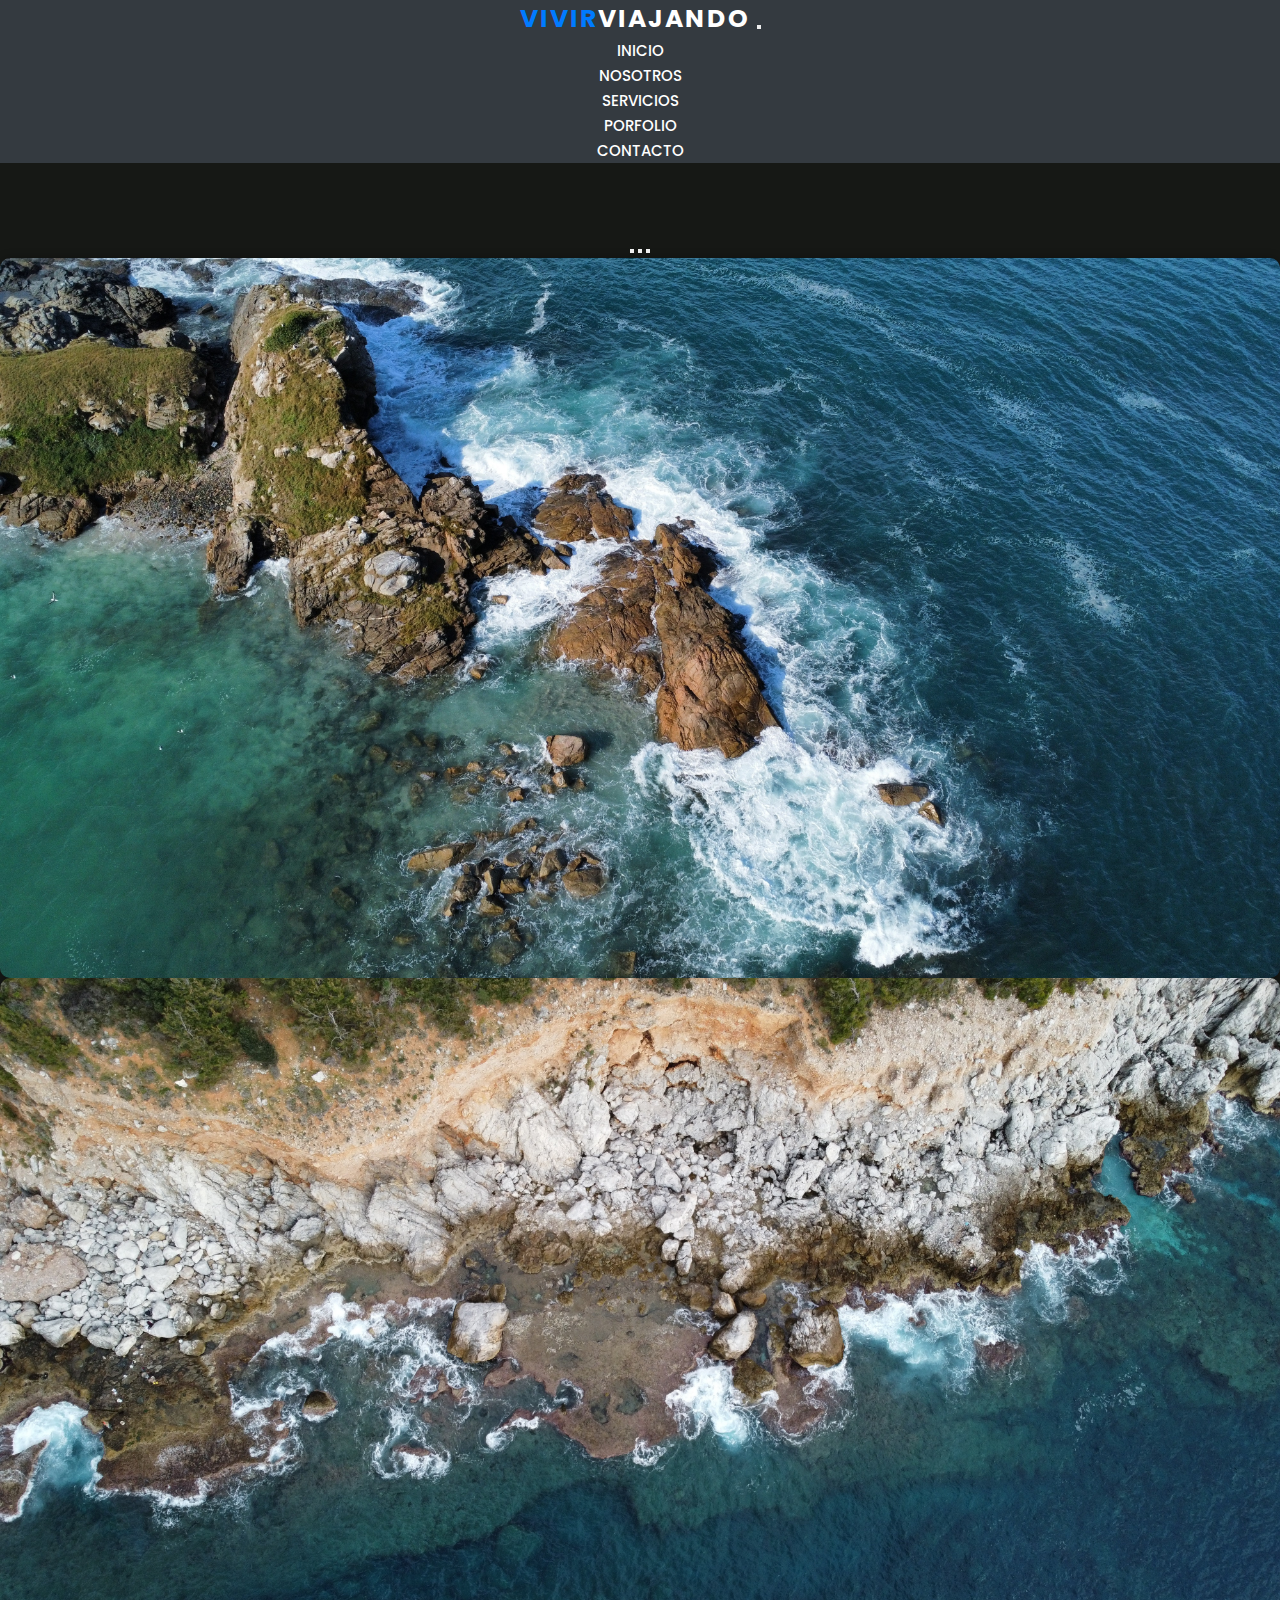
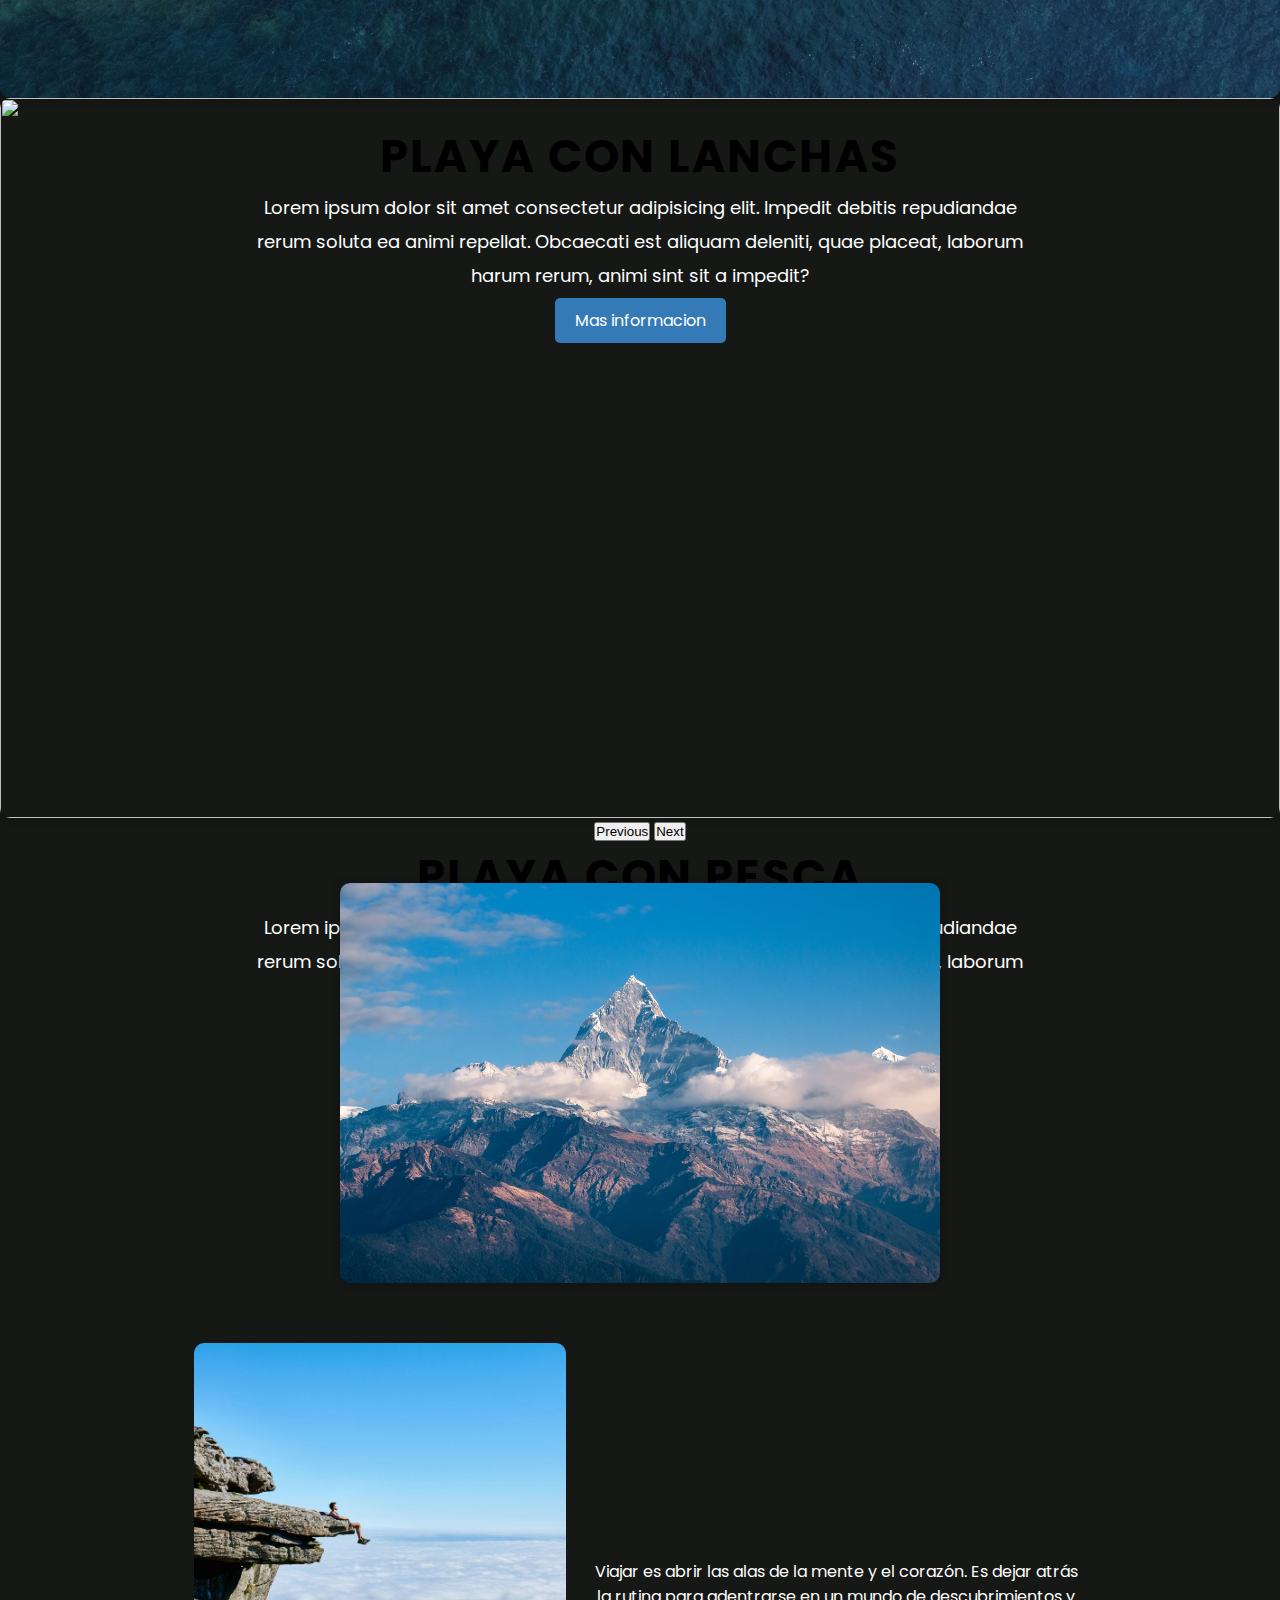
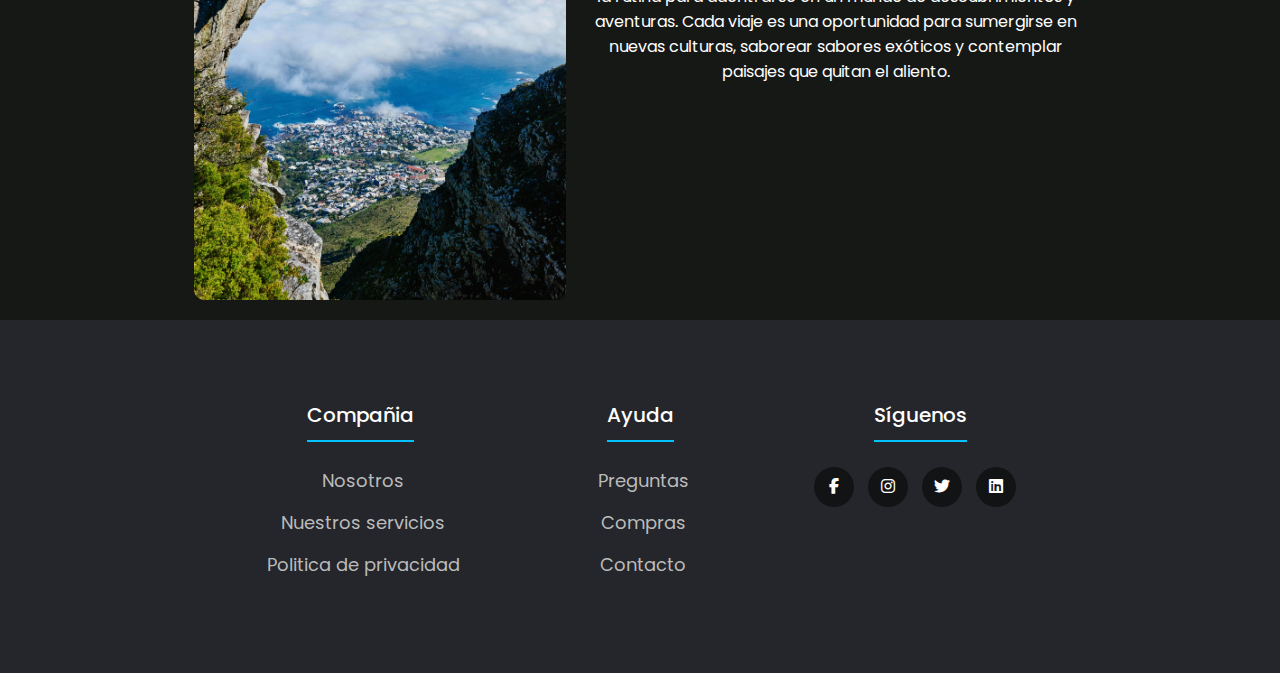
==== commit ab5ecf2c: "pasar a scss" ====
--- a/index.html
+++ b/index.html
@@ -8,12 +8,15 @@
     <meta name="viewport" content="width=device-width, initial-scale=1.0">
     <title>Inicio</title>
 
-
     <link rel="stylesheet" href="https://cdnjs.cloudflare.com/ajax/libs/font-awesome/6.2.1/css/all.min.css">
     <link href="https://cdn.jsdelivr.net/npm/bootstrap@5.3.0-alpha1/dist/css/bootstrap.min.css" rel="stylesheet"
         integrity="sha384-GLhlTQ8iRABdZLl6O3oVMWSktQOp6b7In1Zl3/Jr59b6EGGoI1aFkw7cmDA6j6gD" crossorigin="anonymous">
     <link rel="stylesheet" href="https://cdn.jsdelivr.net/npm/bootstrap-icons@1.7.2/font/bootstrap-icons.css">
-    <link rel="stylesheet" href="css/style.css">
+   <!--< <link rel="stylesheet" href="css/style.css"> -->
+    <link rel="stylesheet" href="css/main.css"> <!-- Aquí enlazamos nuestro CSS compilado de SCSS -->
+
+       
+      
 </head>
 
 <body>
--- a/css/main.css
+++ b/css/main.css
@@ -0,0 +1,609 @@
+@charset "UTF-8";
+@import url("https://fonts.googleapis.com/css2?family=Poppins:ital,wght@0,100;0,200;0,300;0,400;0,500;0,600;0,700;0,800;0,900;1,100;1,200;1,300;1,400;1,500;1,600;1,700;1,800;1,900&family=Roboto:ital,wght@0,100;0,300;0,400;0,500;0,700;0,900;1,100;1,300;1,400;1,500;1,700;1,900&display=swap");
+main {
+  padding-top: 70px; /* Ajusta el valor para coincidir con la altura de tu barra de navegación */
+}
+
+* {
+  padding: 0;
+  margin: 0;
+  box-sizing: border-box;
+}
+
+body {
+  background-color: #161815; /* Fondo claro para toda la página */
+  font-family: "Poppins", sans-serif;
+  margin: 0;
+  text-align: center; /* Cambia todo el contenido del cuerpo para que esté centrado */
+  padding: 0; /* Asegura que no haya espacio alrededor del cuerpo */
+}
+
+a {
+  text-decoration: none;
+  color: #FFFFFF;
+}
+
+p {
+  color: #FFFFFF;
+}
+
+/*CAROUSEL*/
+.carousel-item {
+  height: 80vh;
+  min-height: 300px;
+}
+
+.carousel-item img {
+  width: 100%;
+  height: 100%;
+  object-fit: cover; /* Ajusta la imagen al contenedor sin distorsionarla */
+}
+
+.carousel-caption h5 {
+  font-size: 45px;
+  text-transform: uppercase;
+  letter-spacing: 2px;
+  margin-top: 25px;
+}
+
+.carousel-caption p {
+  width: 60%;
+  margin: auto;
+  font-size: 18px;
+  line-height: 1.9;
+}
+
+.carousel-inner::before {
+  content: "";
+  position: absolute;
+  width: 100%;
+  height: 100;
+  top: 0;
+  left: 0;
+  background-color: #24262B;
+  z-index: 1;
+}
+
+@media (max-width: 767px) {
+  .carousel-item {
+    height: 70vh;
+  }
+  .w-100 {
+    height: 70vh;
+  }
+  .carousel-caption {
+    bottom: 125px;
+  }
+  .carousel-caption h5 {
+    font-size: 17px;
+  }
+  .carousel-caption a {
+    padding: 10px 15px;
+  }
+  .carousel-caption p {
+    width: 100%;
+    line-height: 1.5;
+    font-size: 12px;
+  }
+}
+/* Aquí irían los estilos para los botones */
+.btn {
+  /* Ejemplo de estilo para un botón */
+  background-color: #007bff;
+  border: none;
+  color: white;
+  padding: 10px 20px;
+  text-align: center;
+  text-decoration: none;
+  display: inline-block;
+  font-size: 16px;
+  margin: 4px 2px;
+  transition-duration: 0.4s;
+  cursor: pointer;
+}
+
+.btn:hover {
+  background-color: white;
+  color: black;
+  border: 2px solid #007bff;
+}
+
+/* Media queries para botones */
+@media (max-width: 768px) {
+  .btn {
+    font-size: 14px; /* Ajusta el tamaño de la fuente del botón */
+    padding: 8px 16px; /* Ajusta el padding del botón */
+  }
+}
+@media (max-width: 480px) {
+  .btn {
+    font-size: 12px; /* Ajusta el tamaño de la fuente del botón */
+    padding: 6px 12px; /* Ajusta el padding del botón */
+  }
+}
+img {
+  border-radius: 10px; /*pone el borde circular la imagen*/
+  box-shadow: 0px 0px 10px rgba(0, 0, 0, 0.3);
+  border: none; /* Elimina cualquier borde */
+  display: block; /* Elimina el espacio debajo de la imagen */
+}
+
+.imagen-con-titulo {
+  display: flex;
+  justify-content: center;
+  position: relative;
+  overflow: hidden;
+  width: 30%; /* Ajusta el ancho de la imagen con título */
+  margin-right: 20px; /* agrega un margen derecho para separar la imagen del texto */
+}
+
+.imagen-con-titulo img {
+  width: 100%;
+  height: auto;
+  transition: transform 0.5s ease;
+  object-fit: cover; /* Ajusta la imagen para que se ajuste al tamaño del contenedor */
+}
+
+.imagen-con-titulo:hover img {
+  transform: scale(1.1);
+}
+
+.imagen-con-titulo h1, .imagen-con-titulo h2, .imagen-con-titulo h3 {
+  position: absolute; /* Posiciona los títulos dentro del contenedor */
+  color: white; /* Color del texto */
+  background-color: rgba(0, 0, 0, 0.5); /* Fondo semitransparente */
+  padding: 10px; /* Espacio alrededor del texto */
+  border-radius: 5px; /* Esquinas redondeadas */
+  text-align: center; /* Centra el texto */
+  width: 50%; /* Ajusta el ancho del texto */
+  left: 50%; /* Centra horizontalmente */
+  top: 50%;
+  transform: translate(-50%, -50%); /* Ajustamos la posición */
+  opacity: 0;
+  transition: opacity 0.3s ease;
+}
+
+.imagen-con-titulo:hover h1, .imagen-con-titulo:hover h2, .imagen-con-titulo:hover h3 {
+  opacity: 1;
+}
+
+.imagen-con-titulo h1 {
+  top: 20%; /* Ajusta la posición del h1 */
+}
+
+.imagen-con-titulo h2 {
+  top: 40%; /* Ajusta la posición del h2 */
+}
+
+.imagen-con-titulo p {
+  position: absolute; /* Posiciona el texto dentro del contenedor */
+  bottom: 20px; /* Ajusta la posición del texto */
+  left: 20px; /* Ajusta la posición del texto */
+  font-size: 18px; /* Ajusta el tamaño de la fuente del texto */
+  color: #fff; /* Ajusta el color del texto */
+  text-align: left; /* Alinea el texto a la izquierda */
+  padding: 10px; /* Agrega espacio entre el texto y la imagen */
+  background-color: rgba(0, 0, 0, 0.5); /* Agrega un fondo semitransparente al texto */
+  border-radius: 5px; /* Agrega esquinas redondeadas al texto */
+}
+
+/* Media queries para ajustar el tamaño de los elementos según el tamaño de la pantalla */
+@media (max-width: 768px) {
+  .imagen-con-titulo {
+    width: 30%; /* Ajusta el ancho de la imagen */
+    height: 30%; /* Ajusta la altura de la imagen */
+  }
+  .imagen-con-titulo img {
+    width: 100%; /* Ajusta el ancho de la imagen */
+    height: 100%; /* Ajusta la altura de la imagen */
+  }
+  .imagen-con-titulo h1, .imagen-con-titulo h2, .imagen-con-titulo h3 {
+    font-size: 12px; /* Ajusta el tamaño de la fuente del título */
+  }
+  .imagen-con-titulo p {
+    font-size: 5px; /* Ajusta el tamaño de la fuente del texto */
+  }
+}
+@media (max-width: 480px) {
+  .imagen-con-titulo {
+    width: 100%; /* Ajusta el ancho de la imagen */
+    height: 100%; /* Ajusta la altura de la imagen */
+  }
+  .imagen-con-titulo img {
+    width: 100%; /* Ajusta el ancho de la imagen */
+    height: 100%; /* Ajusta la altura de la imagen */
+  }
+  .imagen-con-titulo h1, .imagen-con-titulo h2, .imagen-con-titulo h3 {
+    font-size: 14px; /* Ajusta el tamaño de la fuente del título */
+  }
+  .imagen-con-titulo p {
+    font-size: 5px; /* Ajusta el tamaño de la fuente del texto */
+  }
+}
+img {
+  border-radius: 10px; /* Pone el borde circular la imagen */
+  box-shadow: 0px 0px 10px rgba(0, 0, 0, 0.3);
+}
+
+img {
+  border: none; /* Elimina cualquier borde */
+  display: block; /* Elimina el espacio debajo de la imagen */
+}
+
+#titulo1 .imagen-con-titulo {
+  display: flex;
+  justify-content: center;
+  width: 100%;
+  padding: 20px;
+  position: relative; /* Asegura que el cuadrado esté posicionado en relación a la imagen */
+}
+
+#titulo1 .imagen-con-titulo img {
+  max-width: 50%;
+  height: auto;
+}
+
+#titulo2 .containerTitulo2 {
+  display: flex;
+  flex-wrap: wrap;
+  justify-content: center;
+  align-items: center;
+}
+
+#titulo2 .containerTitulo2 p {
+  width: 50%; /* ajusta el ancho del texto */
+}
+
+/* Media queries para la vista de inicio */
+@media (max-width: 768px) {
+  #titulo1 .imagen-con-titulo img {
+    max-width: 75%;
+  }
+  #titulo2 .containerTitulo2 p {
+    width: 100%; /* ajusta el ancho del texto */
+  }
+}
+@media (max-width: 480px) {
+  #titulo1 .imagen-con-titulo img {
+    max-width: 100%;
+  }
+}
+/* Estilos CSS */
+.contenedor-imagen-texto {
+  display: flex;
+  flex-direction: row;
+  align-items: center;
+  margin-bottom: 40px;
+  max-width: 1200px;
+  margin: 0 auto;
+  justify-content: flex-start; /* Ajusta los elementos a la izquierda */
+  padding: 0 20px; /* Añade relleno a los lados */
+}
+
+.contenedor-imagen-texto img {
+  width: 100%; /* La imagen ocupa todo el ancho del contenedor */
+  max-width: 300px; /* Ancho máximo de la imagen */
+  height: auto; /* Altura automática para mantener la proporción */
+  object-fit: cover; /* Hacemos que la imagen se ajuste al tamaño del contenedor */
+  margin-right: 20px; /* Espacio a la derecha de la imagen */
+  border-radius: 10px;
+  box-shadow: 0px 0px 10px rgba(0, 0, 0, 0.3);
+  margin-bottom: 20px; /* Espacio entre imágenes */
+}
+
+.texto-imagen {
+  flex: 1; /* Hacemos que el texto ocupe el espacio restante */
+  font-size: 15px; /* Tamaño de fuente del texto */
+  margin-bottom: 20px; /* Espacio inferior del texto */
+}
+
+.containerTitulo2 {
+  display: flex;
+  flex-wrap: wrap;
+  justify-content: center;
+  align-items: center;
+}
+
+.containerTitulo2 p {
+  width: 100%; /* El texto ocupa todo el ancho disponible */
+  max-width: 500px; /* Ancho máximo del texto */
+}
+
+.titulo2,
+.titulo3 {
+  display: grid;
+  grid-template-columns: 1fr;
+  align-items: center;
+  margin-bottom: 50px;
+  text-align: left; /* Alineación del texto a la izquierda */
+}
+
+.titulo2 img,
+.titulo3 img {
+  margin-bottom: 20px; /* Espacio entre imágenes */
+}
+
+/* Media queries para ajustes responsive */
+@media (max-width: 992px) {
+  .contenedor-imagen-texto {
+    flex-direction: column; /* Cambia a columnas en pantallas más pequeñas */
+    align-items: flex-start; /* Alinea los elementos a la izquierda */
+  }
+  .contenedor-imagen-texto img {
+    max-width: 100%; /* La imagen ocupa todo el ancho del contenedor */
+    margin-right: 0; /* Elimina el margen derecho en pantallas más pequeñas */
+    margin-bottom: 20px; /* Espacio entre imágenes */
+  }
+  .containerTitulo2 p {
+    width: 100%; /* El texto ocupa todo el ancho disponible */
+    max-width: 100%; /* Ancho máximo del texto */
+  }
+}
+@media (max-width: 768px) {
+  .contenedor-imagen-texto {
+    margin-left: 0; /* Elimina el margen izquierdo en pantallas más pequeñas */
+  }
+}
+/*paquetes*/
+/* Add some basic styling to the paquetes section */
+#paquetes h2 {
+  color: #337ab7; /* same color as the primary buttons */
+  font-weight: bold;
+}
+
+.card {
+  border: none;
+  box-shadow: 0 0 10px rgba(0, 0, 0, 0.1);
+}
+
+.card-title {
+  font-size: 24px;
+  font-weight: bold;
+  margin-bottom: 10px;
+}
+
+.card-text {
+  font-size: 18px;
+  margin-bottom: 20px;
+}
+
+.btn-primary {
+  background-color: #337ab7;
+  border-color: #337ab7;
+  color: #fff;
+  padding: 10px 20px;
+  border-radius: 5px;
+  cursor: pointer;
+}
+
+.btn-primary:hover {
+  background-color: #23527c;
+  border-color: #23527c;
+}
+
+.paquete {
+  margin: 20px;
+  position: relative;
+  overflow: hidden;
+  justify-content: center;
+}
+
+.bg-image {
+  position: absolute;
+  top: 0;
+  left: 0;
+  width: 100%;
+  height: 100%;
+  object-fit: cover; /* This will make the image cover the entire container */
+  z-index: -1;
+}
+
+/* Add media queries to adjust the layout for different screen sizes */
+@media (max-width: 768px) {
+  .paquete {
+    flex-basis: 60%; /* adjust the width of each paquete for smaller screens */
+  }
+}
+@media (max-width: 480px) {
+  .paquete {
+    flex-basis: 100%; /* make each paquete full width on very small screens */
+  }
+}
+.navbar-nav a {
+  font-size: 15px;
+  text-transform: uppercase;
+  font-weight: 500;
+}
+
+.navbar-dark .navbar-brand {
+  color: #f2f2f2;
+  font-size: 25px;
+  text-transform: uppercase;
+  font-weight: bold;
+  letter-spacing: 2px;
+}
+
+.navbar {
+  background-color: #343a40;
+}
+.navbar .navbar-brand {
+  color: white;
+}
+.navbar .navbar-brand .text-prima {
+  color: #007bff;
+}
+.navbar .nav-link {
+  color: white;
+}
+.navbar .nav-link:hover {
+  color: #007bff;
+}
+
+@media (max-width: 767px) {
+  .navbar-nav {
+    text-align: center;
+  }
+}
+@media (max-width: 480px) {
+  .navbar .navbar-brand {
+    font-size: 16px;
+  }
+  .navbar .nav-link {
+    font-size: 12px;
+  }
+}
+/* Estilos para las secciones */
+section {
+  padding: 20px;
+  margin: 0;
+  border: none;
+}
+
+.footer {
+  background-color: #24262B;
+  padding: 80px;
+}
+
+.footer-row {
+  display: flex;
+  flex-wrap: wrap;
+}
+
+.footer-links {
+  width: 25%;
+  padding: 0 15px;
+}
+
+.footer-links h4 {
+  font-size: 20px;
+  color: #FFFFFF;
+  margin-bottom: 25px;
+  font-weight: 500;
+  border-bottom: 2px solid #00C3FF;
+  padding-bottom: 10px;
+  display: inline-block;
+}
+
+.footer-links ul li a {
+  font-size: 18px;
+  text-decoration: none;
+  color: #BBBBBB;
+  display: block;
+  margin-bottom: 15px;
+  transition: all 0.3s ease;
+}
+
+.footer {
+  background-color: #24262B;
+  padding: 80px;
+  text-align: center; /* Centra el contenido del pie de página */
+}
+
+.footer-row {
+  display: flex;
+  flex-wrap: wrap;
+  justify-content: center; /* Centra las filas dentro del pie de página */
+}
+
+.footer-links {
+  width: 25%;
+  padding: 0 15px;
+}
+
+.footer-links h4 {
+  font-size: 20px;
+  color: #FFFFFF;
+  margin-bottom: 25px;
+  font-weight: 500;
+  border-bottom: 2px solid #00C3FF;
+  padding-bottom: 10px;
+}
+
+.footer-links ul {
+  list-style: none; /* Elimina los puntos de lista */
+  padding: 0;
+}
+
+.footer-links ul li a {
+  font-size: 18px;
+  text-decoration: none;
+  color: #BBBBBB;
+  display: block;
+  margin-bottom: 15px;
+  transition: all 0.3s ease;
+}
+
+.footer-links ul li {
+  color: #FFFFFF;
+  padding-left: 6px;
+}
+
+.social-link a {
+  display: inline-block;
+  min-height: 40px;
+  width: 40px;
+  background-color: rgba(0, 0, 0, 0.5);
+  margin: 0 10px 10px 0;
+  text-align: center;
+  line-height: 40px;
+  border-radius: 50%;
+  color: #FFFFFF;
+  transition: all 0.5s ease;
+}
+
+/* Estilos adicionales */
+.footer-links ul li a {
+  font-size: 18px;
+  color: #BBBBBB; /* Color del texto */
+  text-decoration: none; /* Sin subrayado */
+  display: block; /* Display en bloque */
+  margin-bottom: 15px; /* Margen inferior */
+  transition: all 0.3s ease; /* Transición suave */
+}
+
+.footer-links ul li a:hover {
+  color: #FFFFFF; /* Color del texto al pasar el ratón */
+}
+
+.social-link a:hover {
+  background-color: #00C3FF; /* Color de fondo al pasar el ratón */
+}
+
+@media (max-width: 991px) {
+  .footer-row {
+    text-align: center; /* Alineación del texto */
+  }
+  .footer-links {
+    width: 100%; /* Ancho completo */
+    margin-bottom: 30px; /* Margen inferior */
+  }
+}
+.grid {
+  display: flex;
+  flex-wrap: wrap;
+  justify-content: center;
+  gap: 40px; /* Agrega un espacio entre las imágenes */
+}
+
+.grid img {
+  width: 30%; /* Reduce el ancho de cada imagen para que quepan en la misma fila */
+  margin: 30px; /* Agrega un poco de espacio entre las imágenes */
+  border-radius: 5px;
+  box-shadow: 0px 0px 5px rgba(0, 0, 0, 0.3);
+}
+
+/* Media queries para la grilla */
+@media (max-width: 768px) {
+  .grid img {
+    width: 45%; /* Ajusta el ancho de las imágenes */
+    margin: 20px; /* Ajusta el margen entre las imágenes */
+  }
+}
+@media (max-width: 480px) {
+  .grid img {
+    width: 100%; /* Ajusta el ancho de las imágenes */
+    margin: 10px; /* Ajusta el margen entre las imágenes */
+  }
+}
+
+/*# sourceMappingURL=main.css.map */
